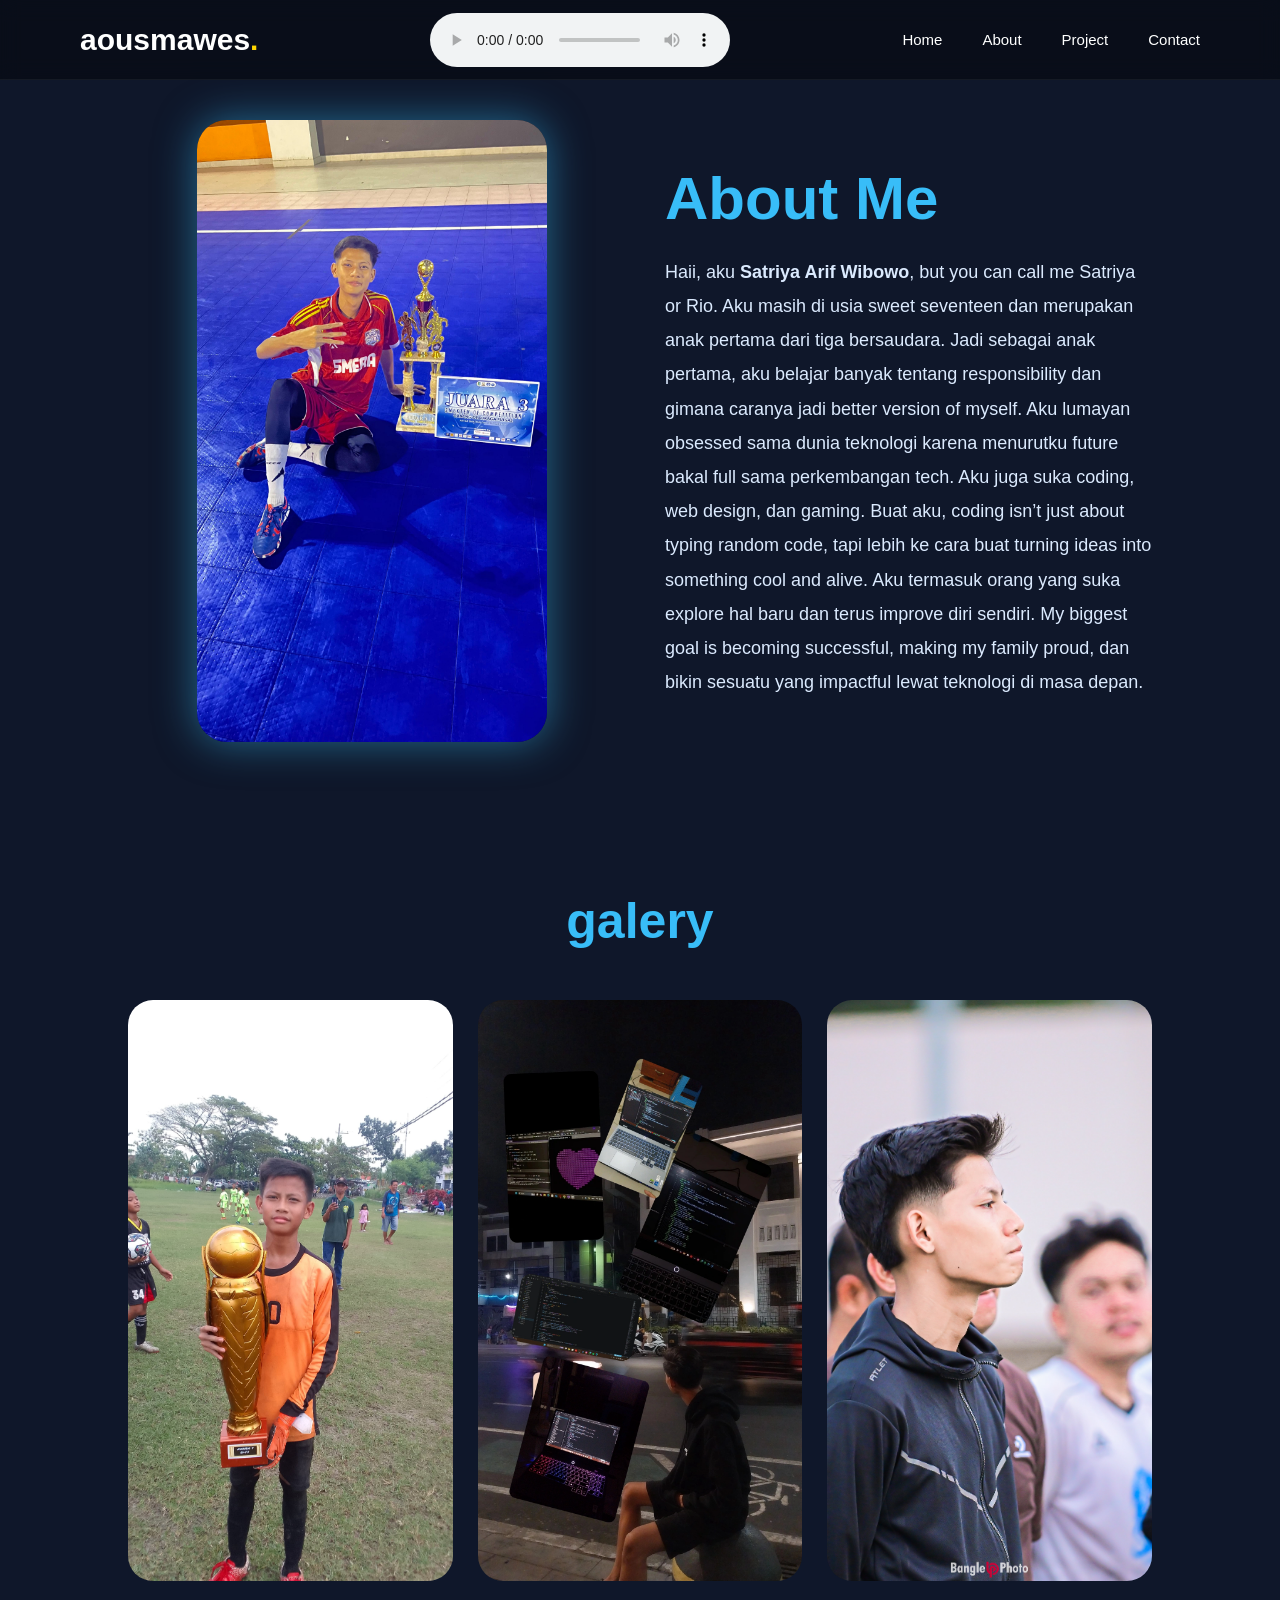
==== about.html @ 780131fe "update website" ====
<!DOCTYPE html>
<html lang="id">

<head>
  <meta charset="UTF-8">
  <meta name="viewport" content="width=device-width, initial-scale=1.0">
  <link rel="stylesheet" href="about.css">
  


  <title>About me</title>
</head>

<body>

  <nav>
        <div class="logo">aousmawes<span>.</span></div>

        <audio controls>
  <source src="musik.mp4" type="audio/mpeg">
</audio>

        <div class="menu">
            <a href="index.html">Home</a>
            <a href="about.html">About</a>
            <a href="project.html">Project</a>
            <a href="#">Contact</a>
        </div>
    </nav>


  <!-- BACKGROUND -->
  <div class="bg" id="bg"></div>

  <div class="container">

    <!-- HERO -->
    <section class="hero hidden">

      <!-- FOTO -->
      <div class="hero-img">
        <img src="foto11.jpg" alt="">
      </div>

      <!-- TEXT -->
      <div class="hero-text">

        <h1>About Me</h1>

        <p>
          Haii, aku <b>Satriya Arif Wibowo</b>, but you can call me Satriya or Rio. Aku masih di usia sweet seventeen
          dan merupakan anak pertama dari tiga bersaudara. Jadi sebagai anak pertama, aku belajar banyak tentang
          responsibility dan gimana caranya jadi better version of myself.

          Aku lumayan obsessed sama dunia teknologi karena menurutku future bakal full sama perkembangan tech. Aku juga
          suka coding, web design, dan gaming. Buat aku, coding isn’t just about typing random code, tapi lebih ke cara
          buat turning ideas into something cool and alive.

          Aku termasuk orang yang suka explore hal baru dan terus improve diri sendiri. My biggest goal is becoming
          successful, making my family proud, dan bikin sesuatu yang impactful lewat teknologi di masa depan.
        </p>

      </div>

    </section>

    <!-- GALERI -->
    <div class="gallery-title hidden">
      <h2>galery</h2>
    </div>

    <section class="gallery">

      <div class="card hidden">
        <img src="foto17.jpg">

        <div class="caption">
          <h3>Masa Kecil</h3>
          <p>juara 1 saat usia 14</p>
        </div>
      </div>

      <div class="card hidden">
        <img src="foto0.webp">

        <div class="caption">
          <h3>Belajar Coding</h3>
          <p>mulai tertarik.</p>
        </div>
      </div>

      <div class="card hidden">
        <img src="foto10.jpg">

        <div class="caption">
          <h3>Gaming</h3>
          <p>Suka bermain game dan teknologi.</p>
        </div>
      </div>

      <div class="card hidden">
        <img src="foto15.jpg">

        <div class="caption">
          <h3>SMERA</h3>
          <p>Terus berkembang menjadi lebih baik.</p>
        </div>
      </div>

    </section>

  </div>
<script 
src="about.js">

</script>
</body>

</html>
---- about.css ----
* {
  margin: 0;
  padding: 0;
  box-sizing: border-box;
  font-family: Arial, sans-serif;
}

html,
body {
  width: 100%;
  overflow-x: hidden;
}

body {
  background: #0f172a;
  color: white;
}

/* =========================
   NAVBAR
========================= */

nav {
  width: 100%;
  height: 80px;

  display: flex;
  justify-content: space-between;
  align-items: center;

  padding: 0 80px;

  position: fixed;
  top: 0;
  left: 0;
  z-index: 1000;

  background: rgba(0, 0, 0, 0.4);

  backdrop-filter: blur(10px);
  -webkit-backdrop-filter: blur(10px);

  border-bottom: 1px solid rgba(255, 255, 255, 0.05);
}

.logo {
  font-size: 30px;
  font-weight: 700;
}

.logo span {
  color: #ffd500;
}

.menu {
  display: flex;
  gap: 40px;
  flex-wrap: wrap;
}

.menu a {
  text-decoration: none;
  color: white;
  font-size: 15px;
  transition: 0.3s;
}

.menu a:hover {
  color: #ffd500;
}

/* =========================
   BACKGROUND
========================= */

.bg {
  position: fixed;
  width: 100%;
  height: 100%;
  top: 0;
  left: 0;
  overflow: hidden;
  z-index: -1;
}

.bubble {
  position: absolute;
  bottom: -100px;
  background: rgba(56, 189, 248, 0.15);
  border-radius: 50%;
  animation: naik linear infinite;
}

@keyframes naik {
  0% {
    transform: translateY(0) rotate(0deg);
    opacity: 0;
  }

  20% {
    opacity: 1;
  }

  100% {
    transform: translateY(-120vh) rotate(360deg);
    opacity: 0;
  }
}

/* =========================
   CONTAINER
========================= */

.container {
  width: 100%;
  min-height: 100vh;
  padding: 120px 10%;
}

/* =========================
   HERO
========================= */

.hero {
  display: flex;
  align-items: center;
  justify-content: space-between;
  gap: 50px;

  margin-bottom: 150px;
  flex-wrap: wrap;
}

.hero-img {
  flex: 1;
  display: flex;
  justify-content: center;
}

.hero-img img {
  width: 100%;
  max-width: 350px;

  border-radius: 30px;
  box-shadow: 0 0 40px rgba(56, 189, 248, 0.5);

  transition: 0.5s;
}

.hero-img img:hover {
  transform: scale(1.05) rotate(2deg);
}

.hero-text {
  flex: 1;
  min-width: 280px;
}

.hero-text h1 {
  font-size: 60px;
  color: #38bdf8;
  margin-bottom: 20px;
  line-height: 1.2;
}

.hero-text p {
  font-size: 18px;
  line-height: 1.9;
  color: #dbeafe;
}

/* =========================
   GALLERY
========================= */

.gallery-title {
  text-align: center;
  margin-bottom: 50px;
}

.gallery-title h2 {
  font-size: 50px;
  color: #38bdf8;
}

.gallery {
  display: grid;
  grid-template-columns: repeat(auto-fit, minmax(250px, 1fr));
  gap: 25px;
}

.card {
  position: relative;
  overflow: hidden;
  border-radius: 25px;
  cursor: pointer;
  transition: 0.5s;
}

.card img {
  width: 100%;
  height: 100%;
  object-fit: cover;
  transition: 0.5s;
}

.card:hover img {
  transform: scale(1.1);
  filter: brightness(70%);
}

.card::before {
  content: '';
  position: absolute;
  top: 0;
  left: -100%;

  width: 100%;
  height: 100%;

  background: linear-gradient(
    120deg,
    transparent,
    rgba(255, 255, 255, 0.3),
    transparent
  );

  transition: 0.8s;
  z-index: 2;
}

.card:hover::before {
  left: 100%;
}

.caption {
  position: absolute;
  bottom: -100px;
  left: 0;

  width: 100%;
  padding: 20px;

  background: linear-gradient(
    transparent,
    rgba(0, 0, 0, 0.8)
  );

  transition: 0.5s;
  z-index: 3;
}

.card:hover .caption {
  bottom: 0;
}

.caption h3 {
  color: white;
  margin-bottom: 5px;
}

.caption p {
  color: #cbd5e1;
  font-size: 14px;
}

/* =========================
   ANIMATION
========================= */

.hidden {
  opacity: 0;
  transform: translateY(100px);
  transition: 1s;
}

.show {
  opacity: 1;
  transform: translateY(0);
}

/* =========================
   TABLET
========================= */

@media screen and (max-width: 992px) {

  nav {
    height: 70px;
    padding: 0 40px;
  }

  .menu {
    gap: 20px;
  }

  .hero {
    flex-direction: column;
    text-align: center;
  }

  .hero-text h1 {
    font-size: 45px;
  }

  .gallery-title h2 {
    font-size: 40px;
  }
}

/* =========================
   MOBILE
========================= */

@media screen and (max-width: 768px) {

  nav {
    height: auto;
    padding: 15px 20px;

    flex-direction: column;
    gap: 10px;
  }

  .logo {
    font-size: 24px;
  }

  .menu {
    width: 100%;
    justify-content: center;
    gap: 15px;
  }

  .menu a {
    font-size: 14px;
  }

  .container {
    padding: 140px 20px 80px;
  }

  .hero {
    gap: 30px;
    margin-bottom: 100px;
  }

  .hero-text h1 {
    font-size: 36px;
  }

  .hero-text p {
    font-size: 16px;
    line-height: 1.7;
  }

  .hero-img img {
    max-width: 260px;
  }

  .gallery-title h2 {
    font-size: 32px;
  }

  .gallery {
    grid-template-columns: 1fr;
  }
}

/* =========================
   SMALL MOBILE
========================= */

@media screen and (max-width: 480px) {

  nav {
    padding: 12px 15px;
  }

  .logo {
    font-size: 20px;
  }

  .menu {
    gap: 10px;
  }

  .menu a {
    font-size: 13px;
  }

  .hero-text h1 {
    font-size: 28px;
  }

  .hero-text p {
    font-size: 15px;
  }

  .hero-img img {
    max-width: 220px;
  }

  .gallery-title h2 {
    font-size: 28px;
  }

  .caption {
    padding: 15px;
  }
}
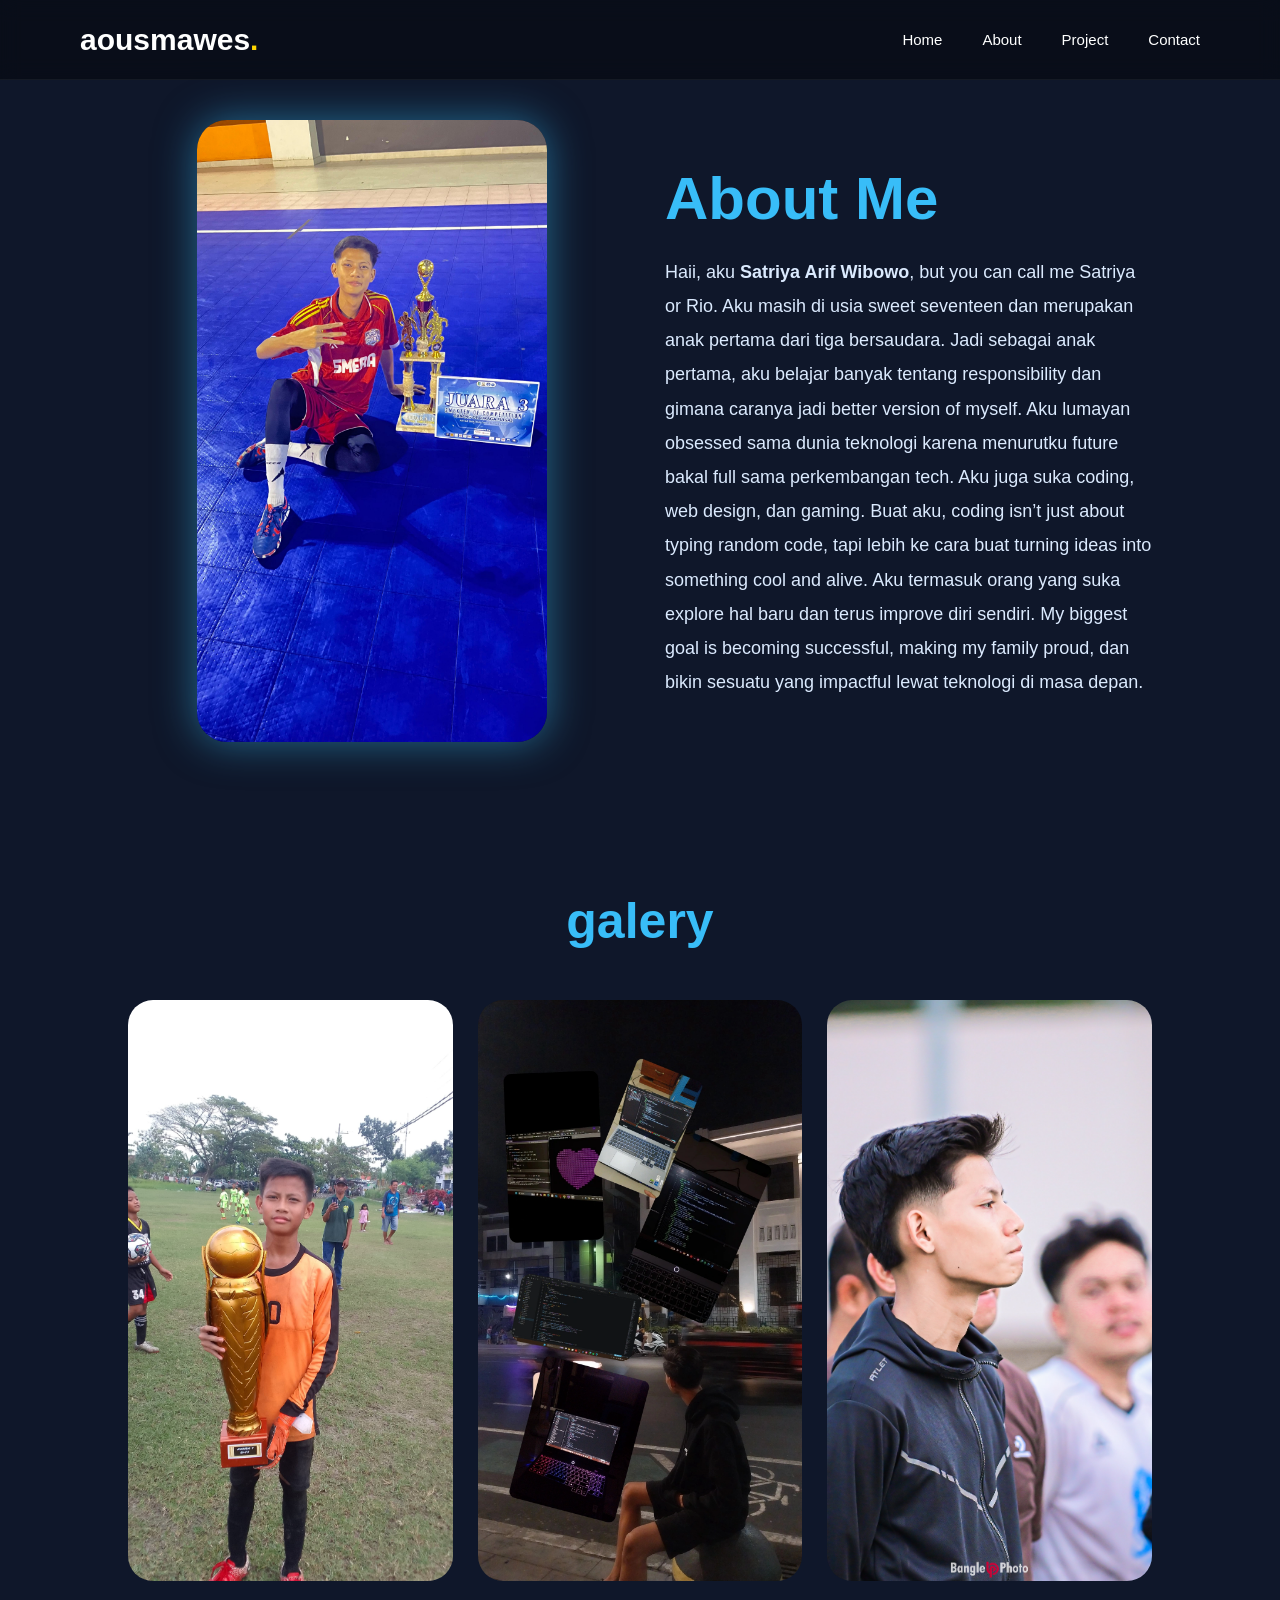
==== commit 8a5adc20: "update website" ====
--- a/about.html
+++ b/about.html
@@ -16,10 +16,7 @@
   <nav>
         <div class="logo">aousmawes<span>.</span></div>
 
-        <audio controls>
-  <source src="musik.mp4" type="audio/mpeg">
-</audio>
-
+        
         <div class="menu">
             <a href="index.html">Home</a>
             <a href="about.html">About</a>
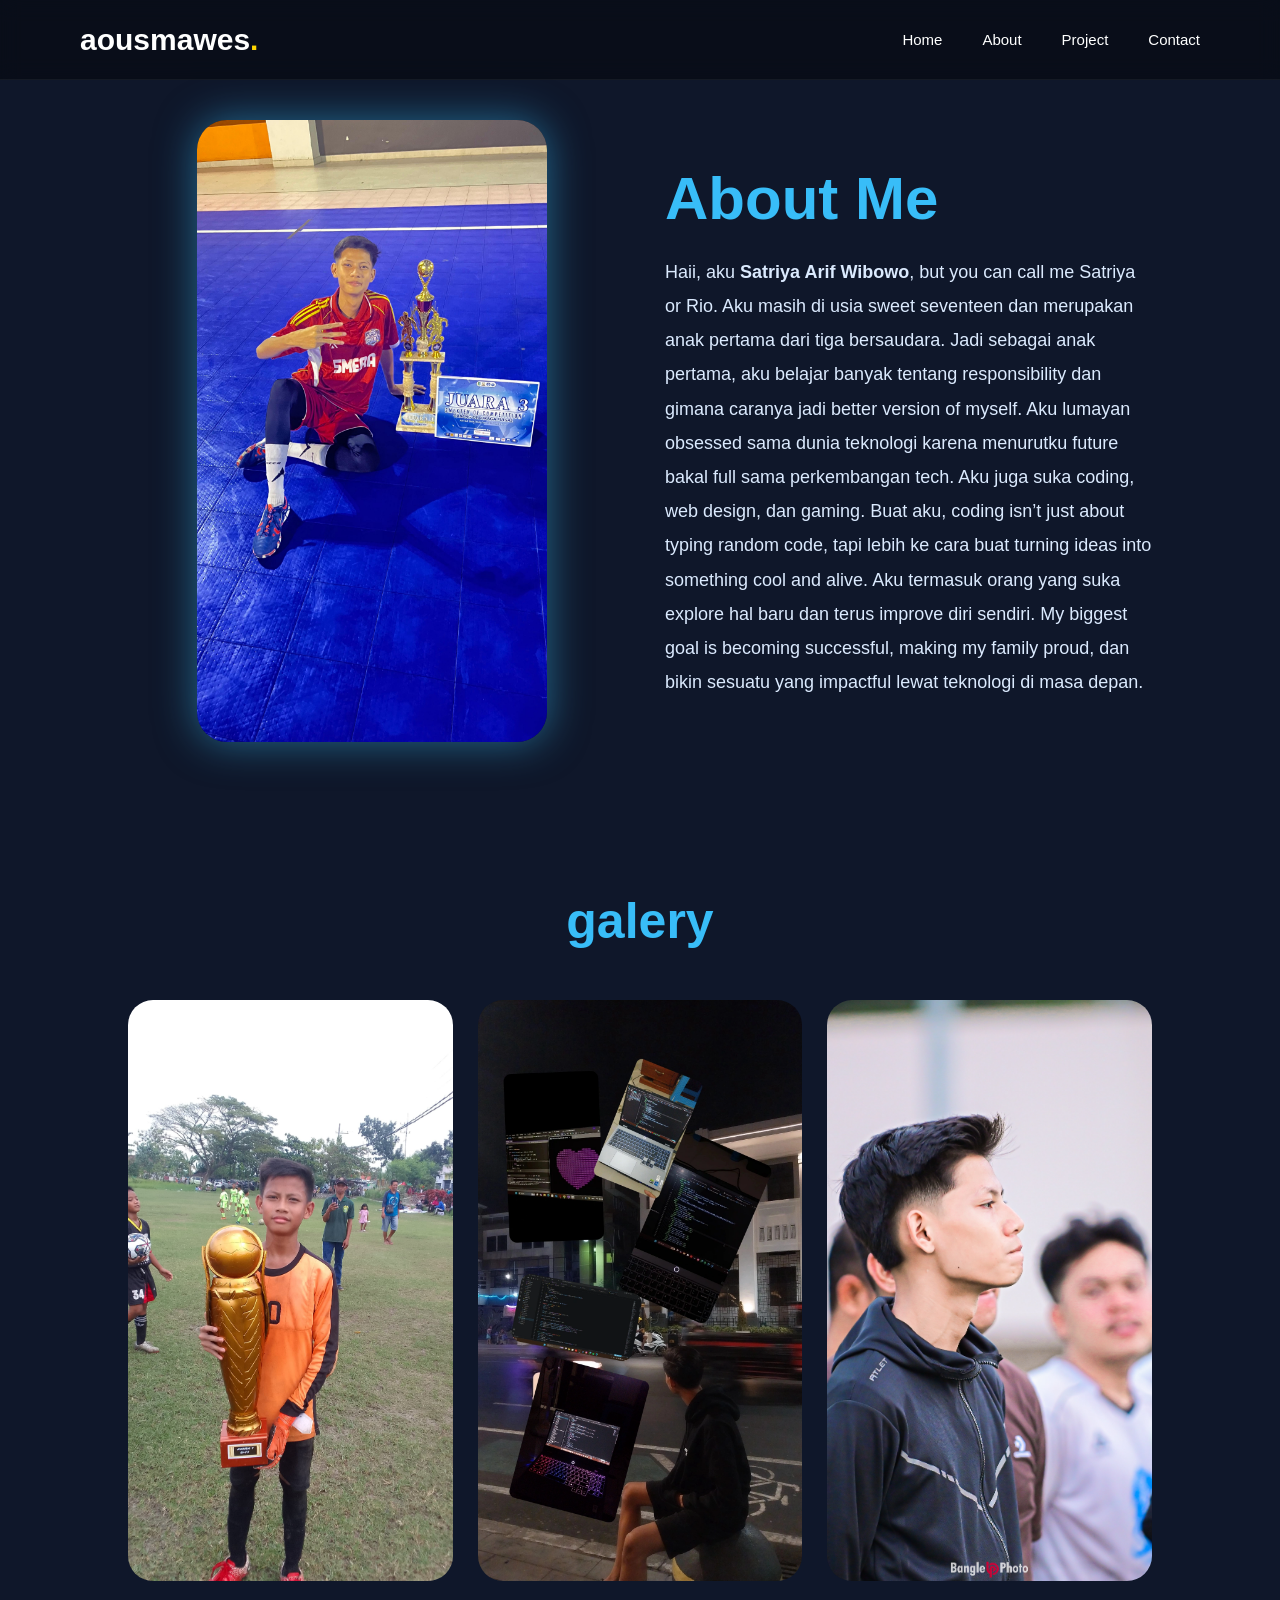
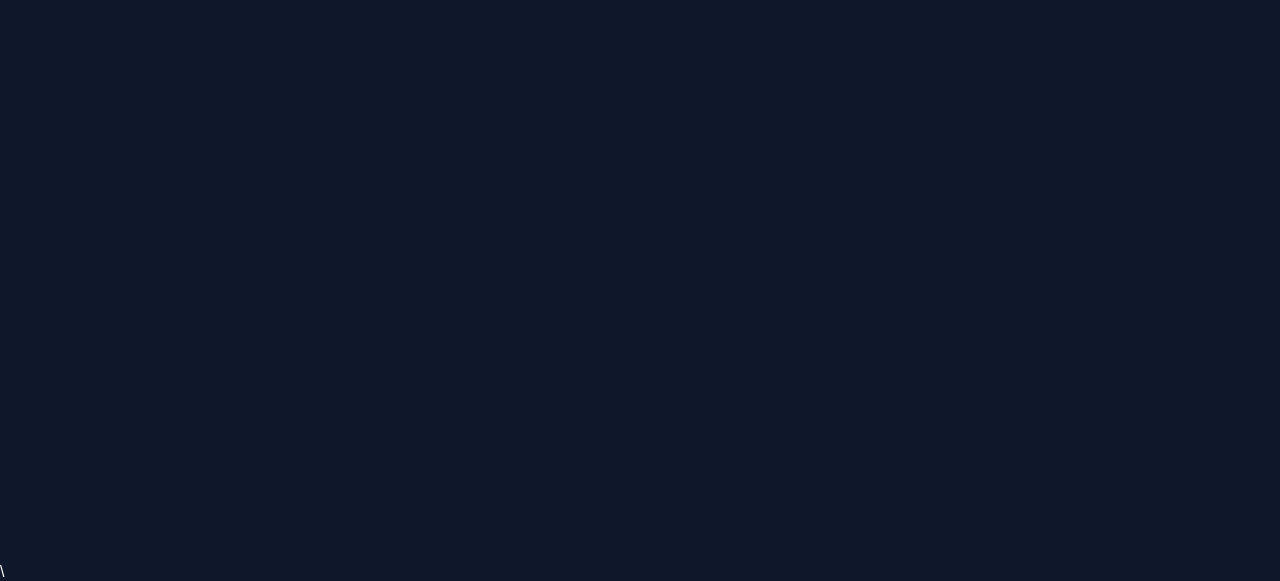
==== commit 85163aa1: "update website" ====
--- a/about.html
+++ b/about.html
@@ -111,6 +111,11 @@
 src="about.js">
 
 </script>
+\<audio id="backgroundMusic" loop>
+    <source src="jatuh suka.mp4" type="audio/mpeg">
+    Your browser does not support the audio element.
+</script>
+
 </body>
 
 </html>
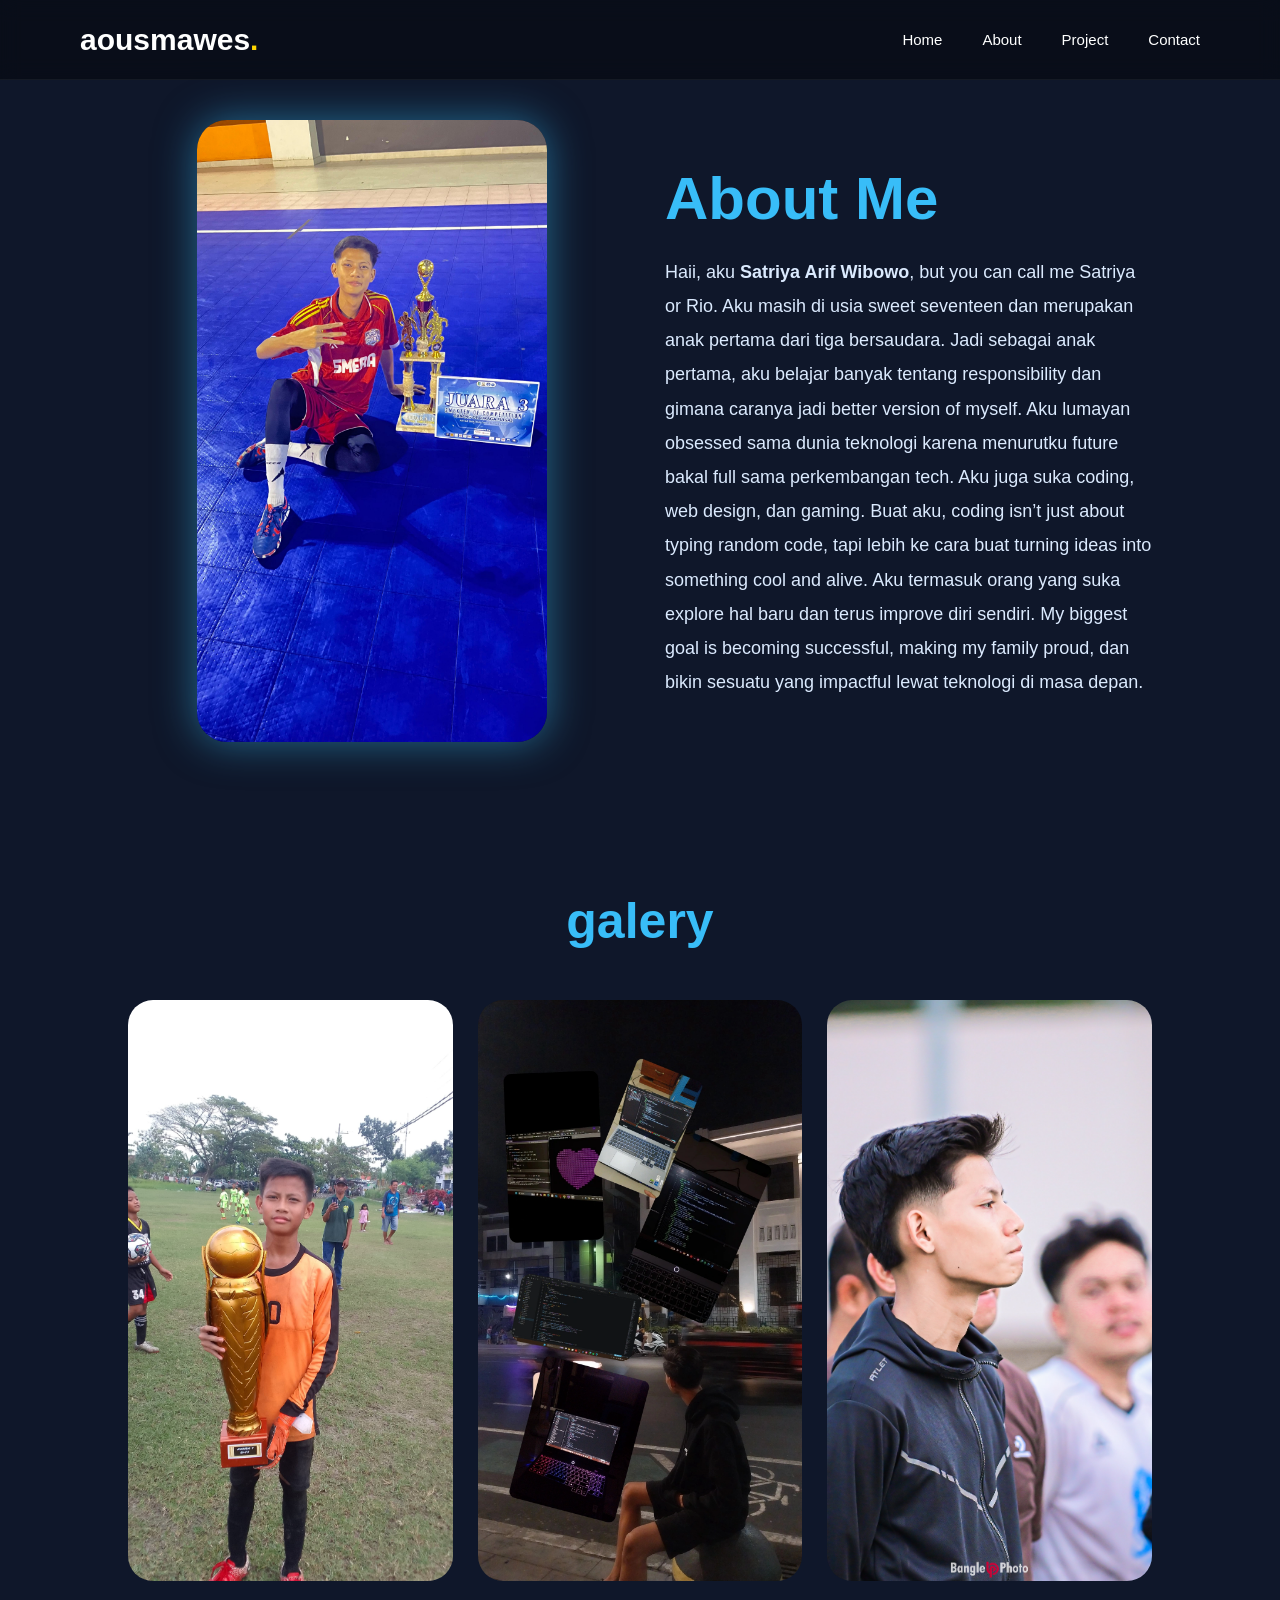
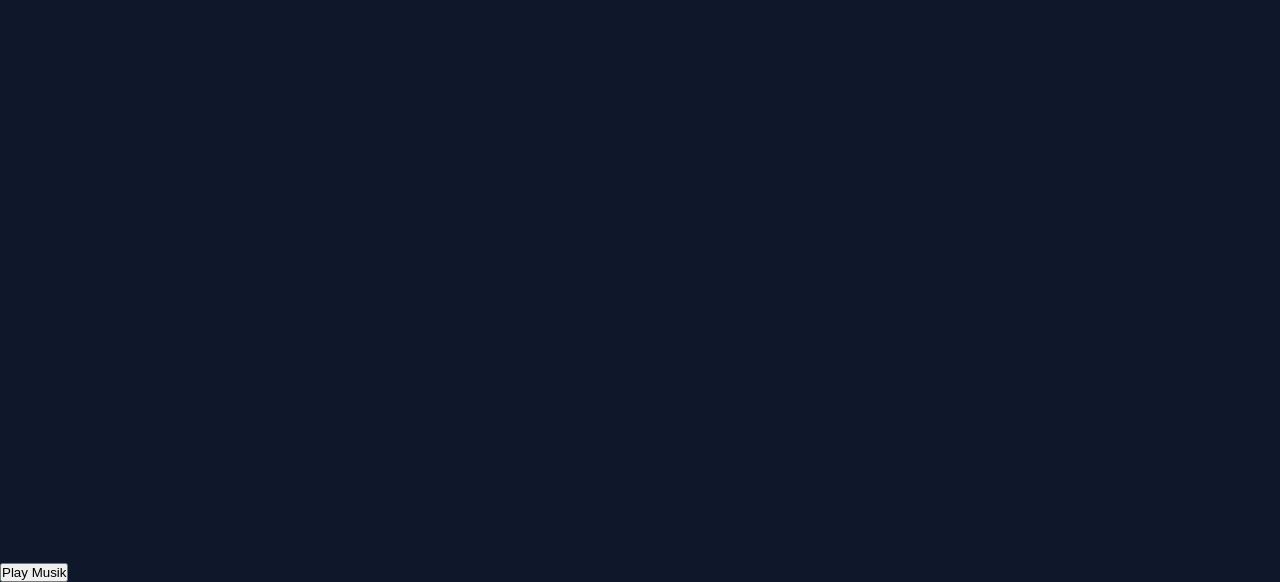
==== commit 738d34ce: "update website" ====
--- a/about.html
+++ b/about.html
@@ -111,10 +111,14 @@
 src="about.js">
 
 </script>
-\<audio id="backgroundMusic" loop>
-    <source src="jatuh suka.mp4" type="audio/mpeg">
-    Your browser does not support the audio element.
-</script>
+
+<audio id="music" loop>
+  <source src="musik.mp4" type="audio/mp4">
+</audio>
+
+<button onclick="document.getElementById('music').play()">
+  Play Musik
+</button>
 
 </body>
 
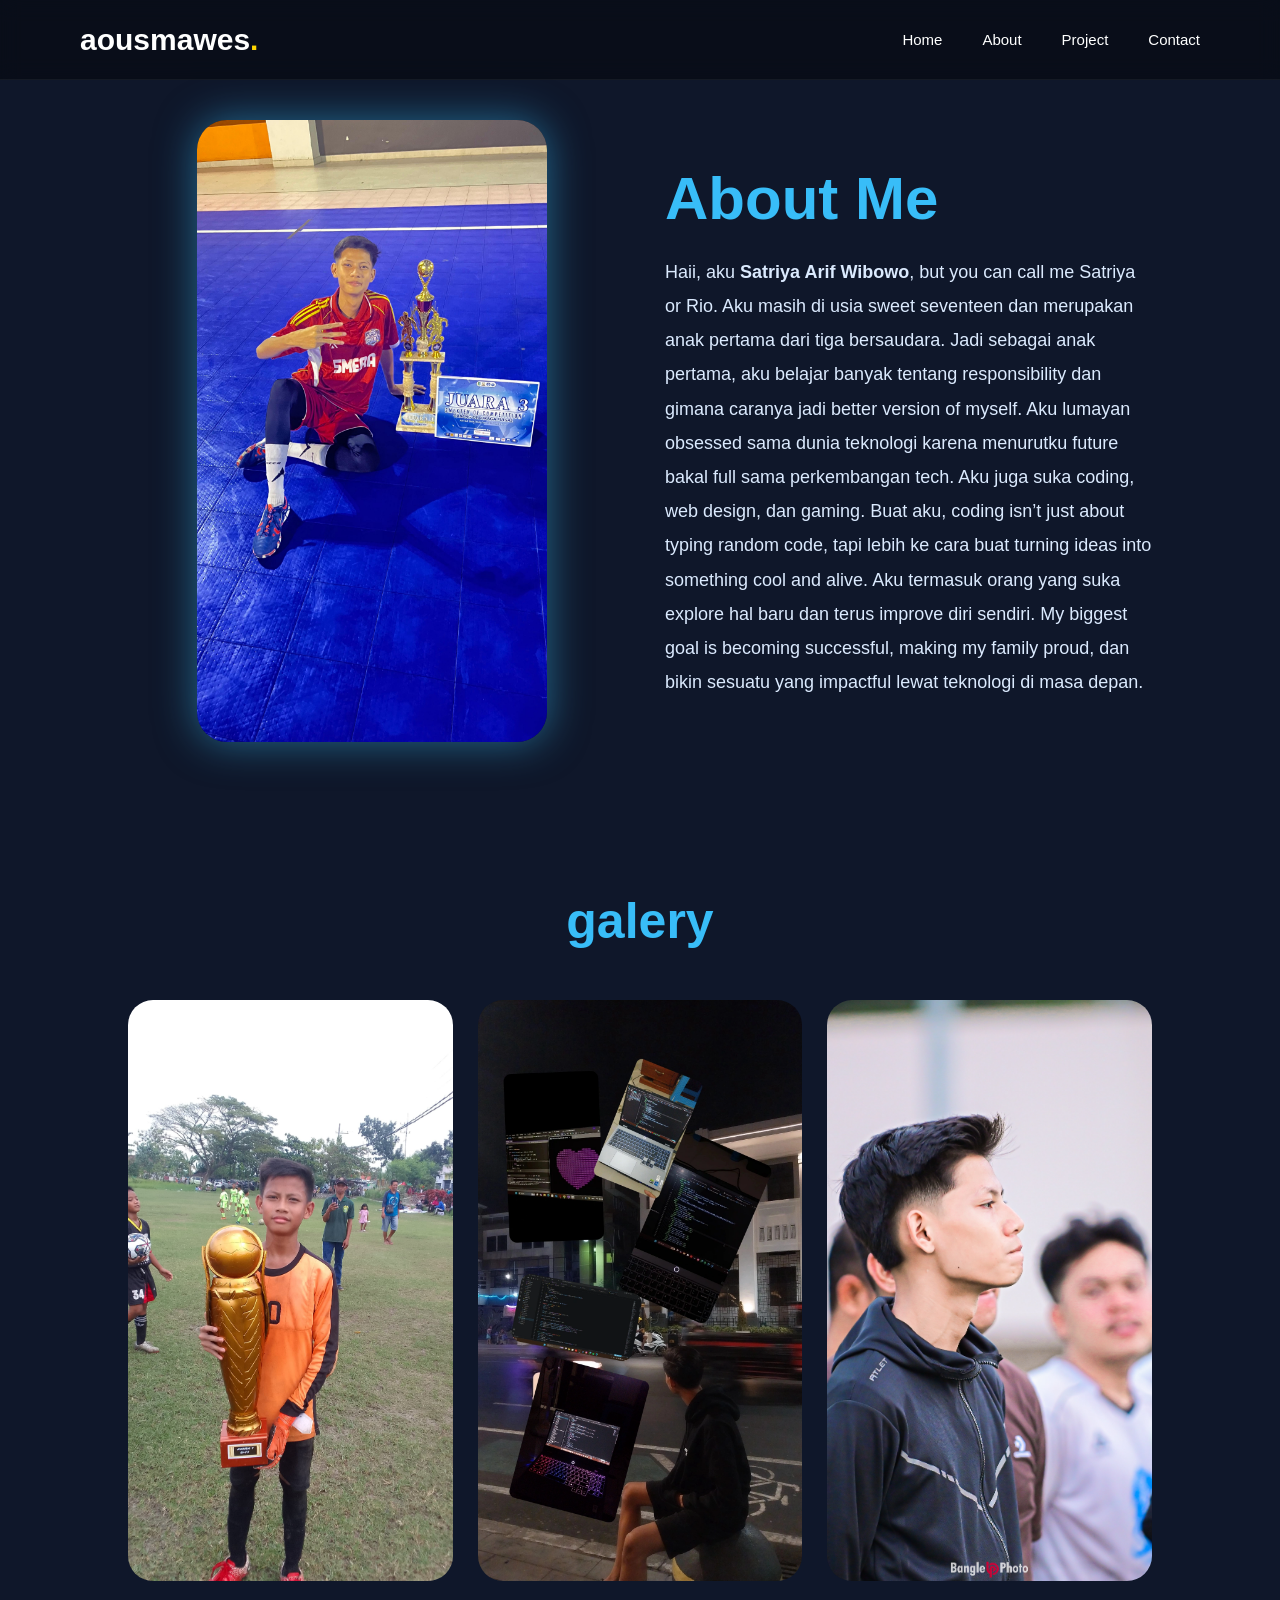
==== commit bacc7f52: "update website" ====
--- a/about.html
+++ b/about.html
@@ -112,13 +112,15 @@
 
 </script>
 
-<audio id="music" loop>
+<script>
+document.addEventListener("click", function () {
+  document.getElementById("backgroundMusic").play();
+}, { once: true });
+</script>
+
+<audio id="backgroundMusic" loop>
   <source src="musik.mp4" type="audio/mp4">
 </audio>
-
-<button onclick="document.getElementById('music').play()">
-  Play Musik
-</button>
 
 </body>
 
